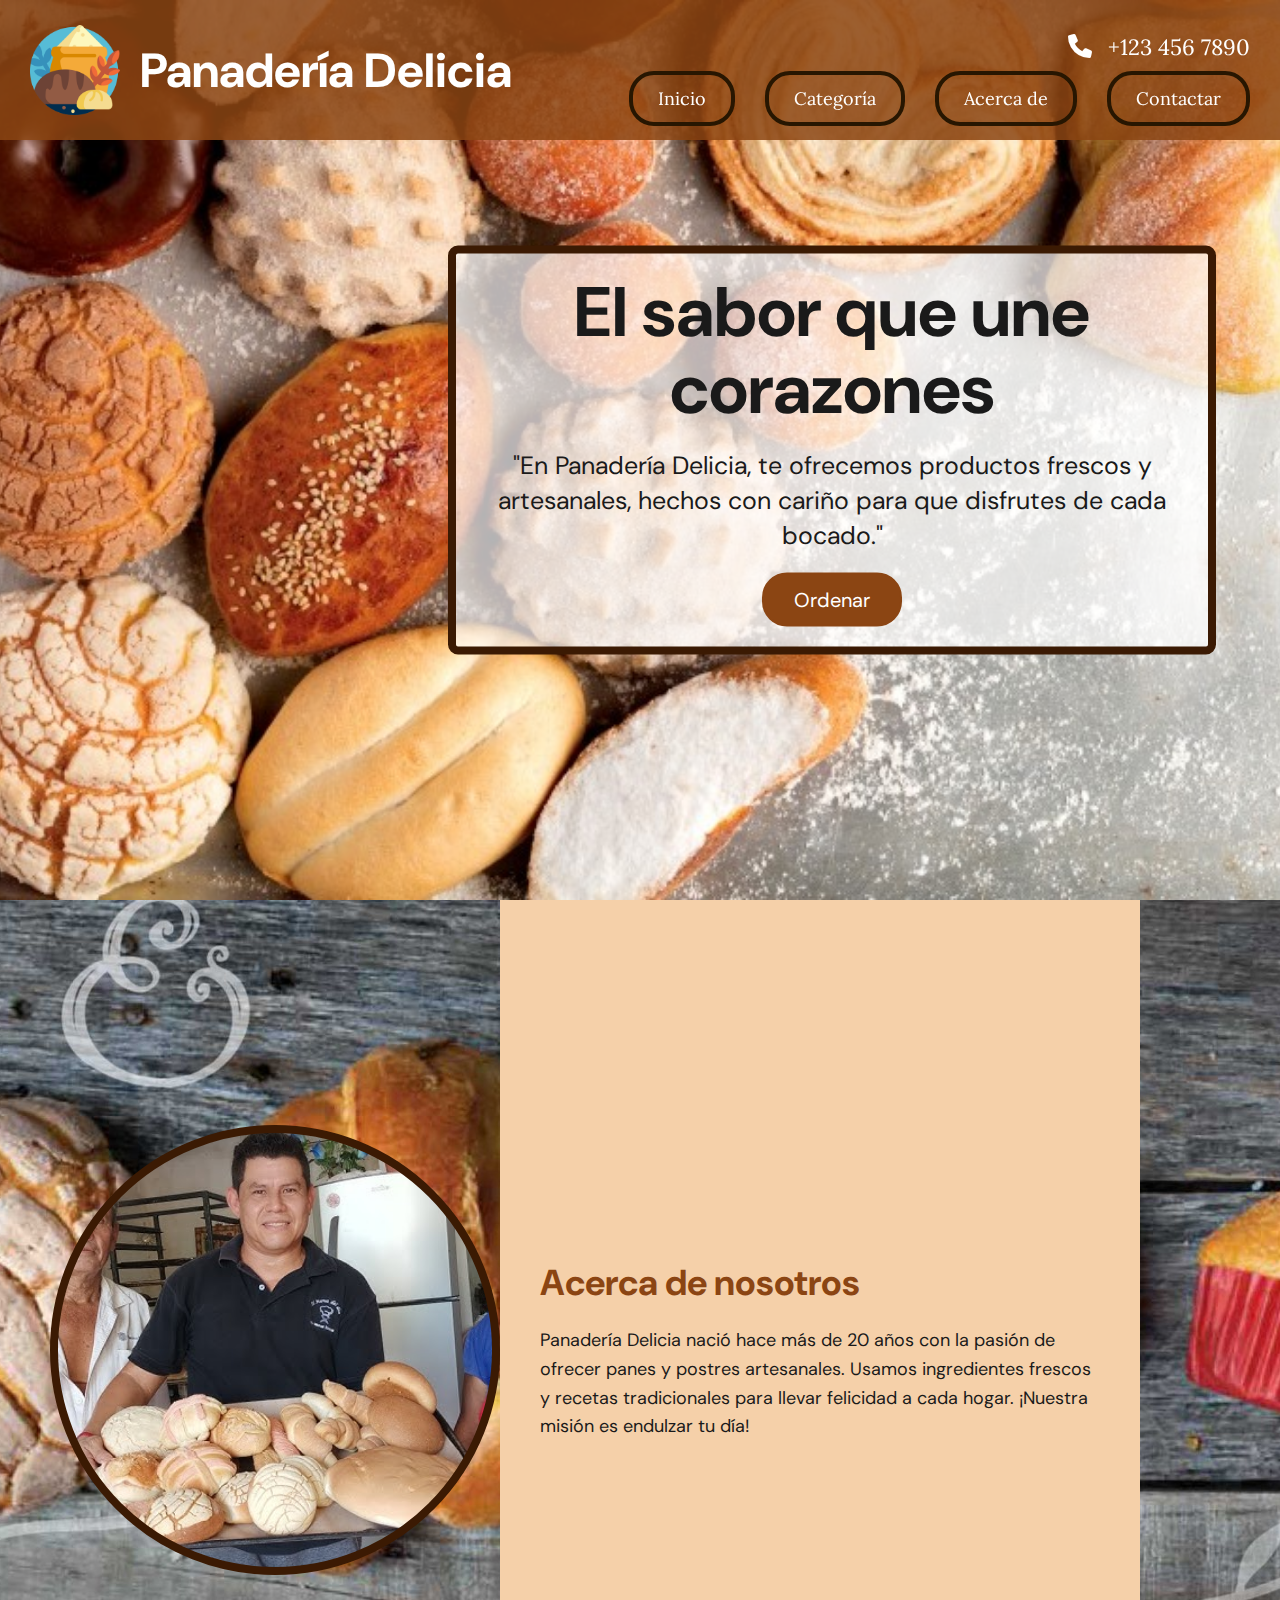
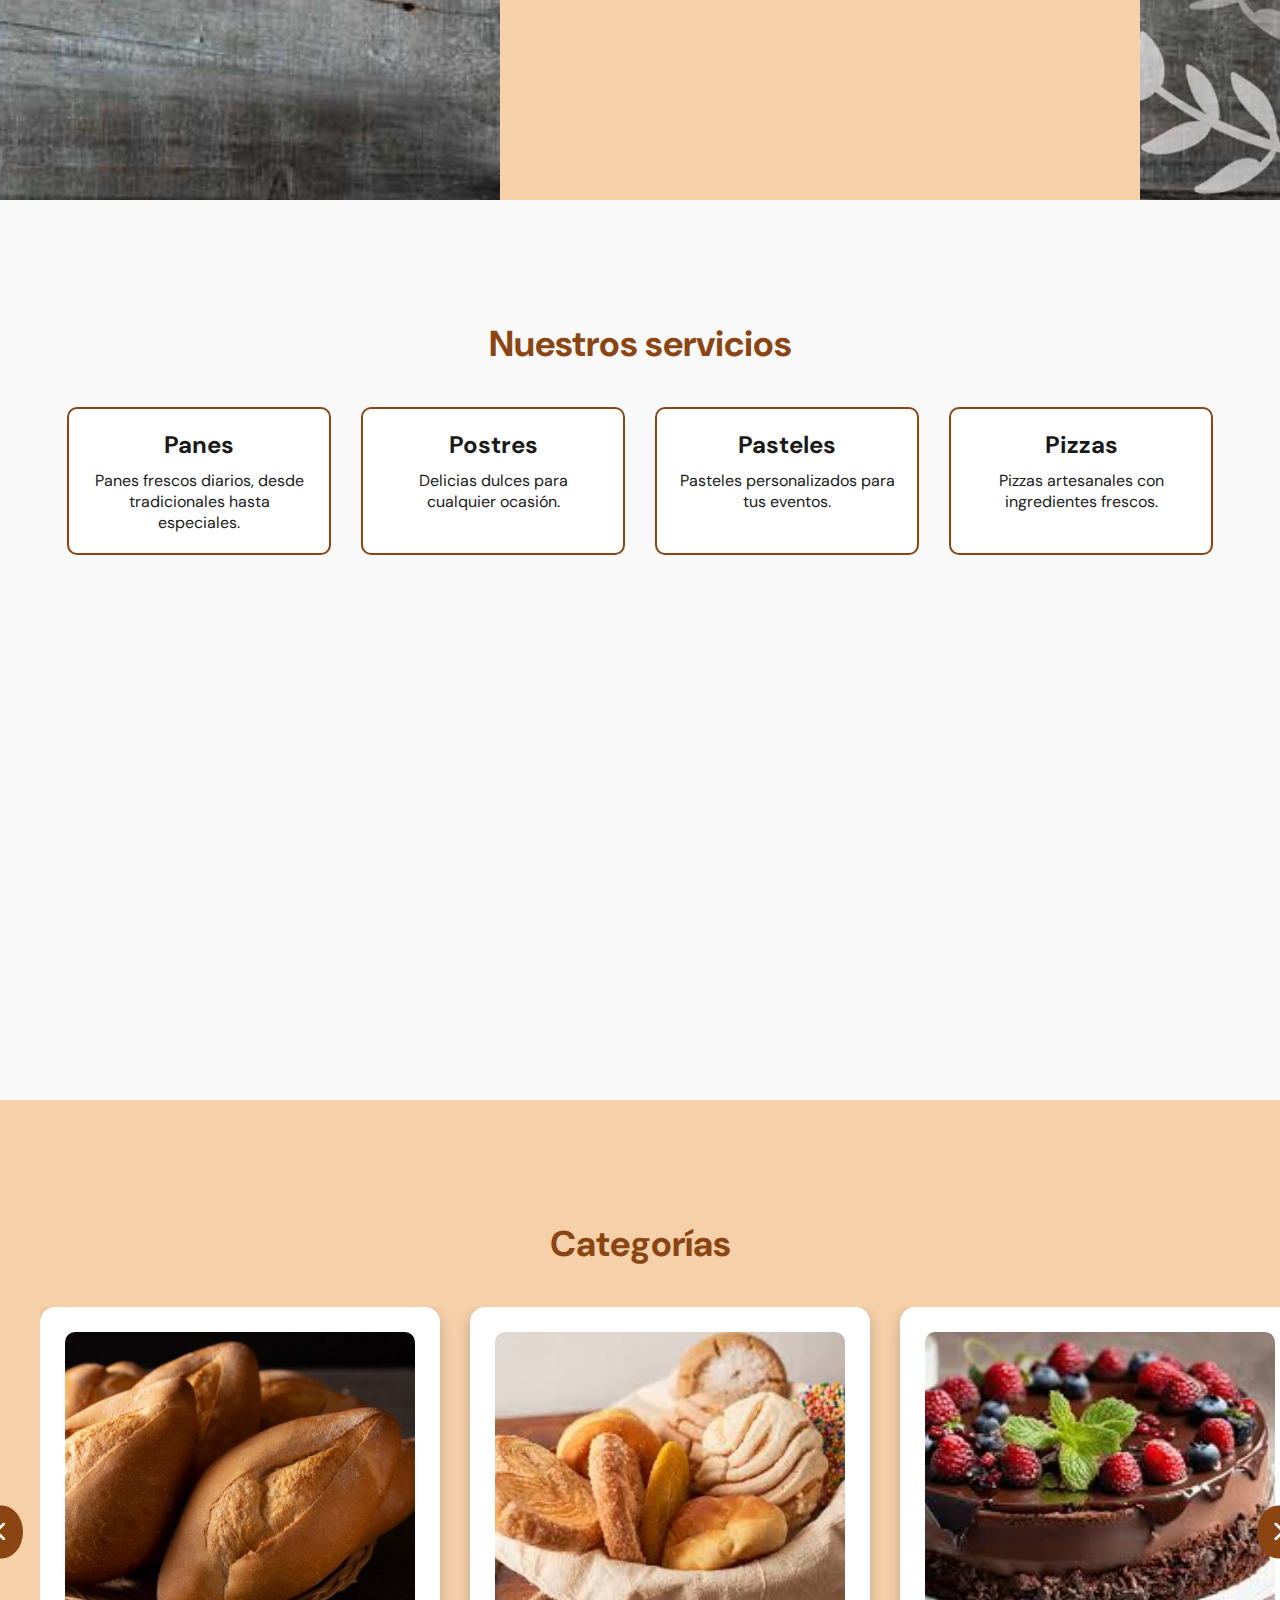
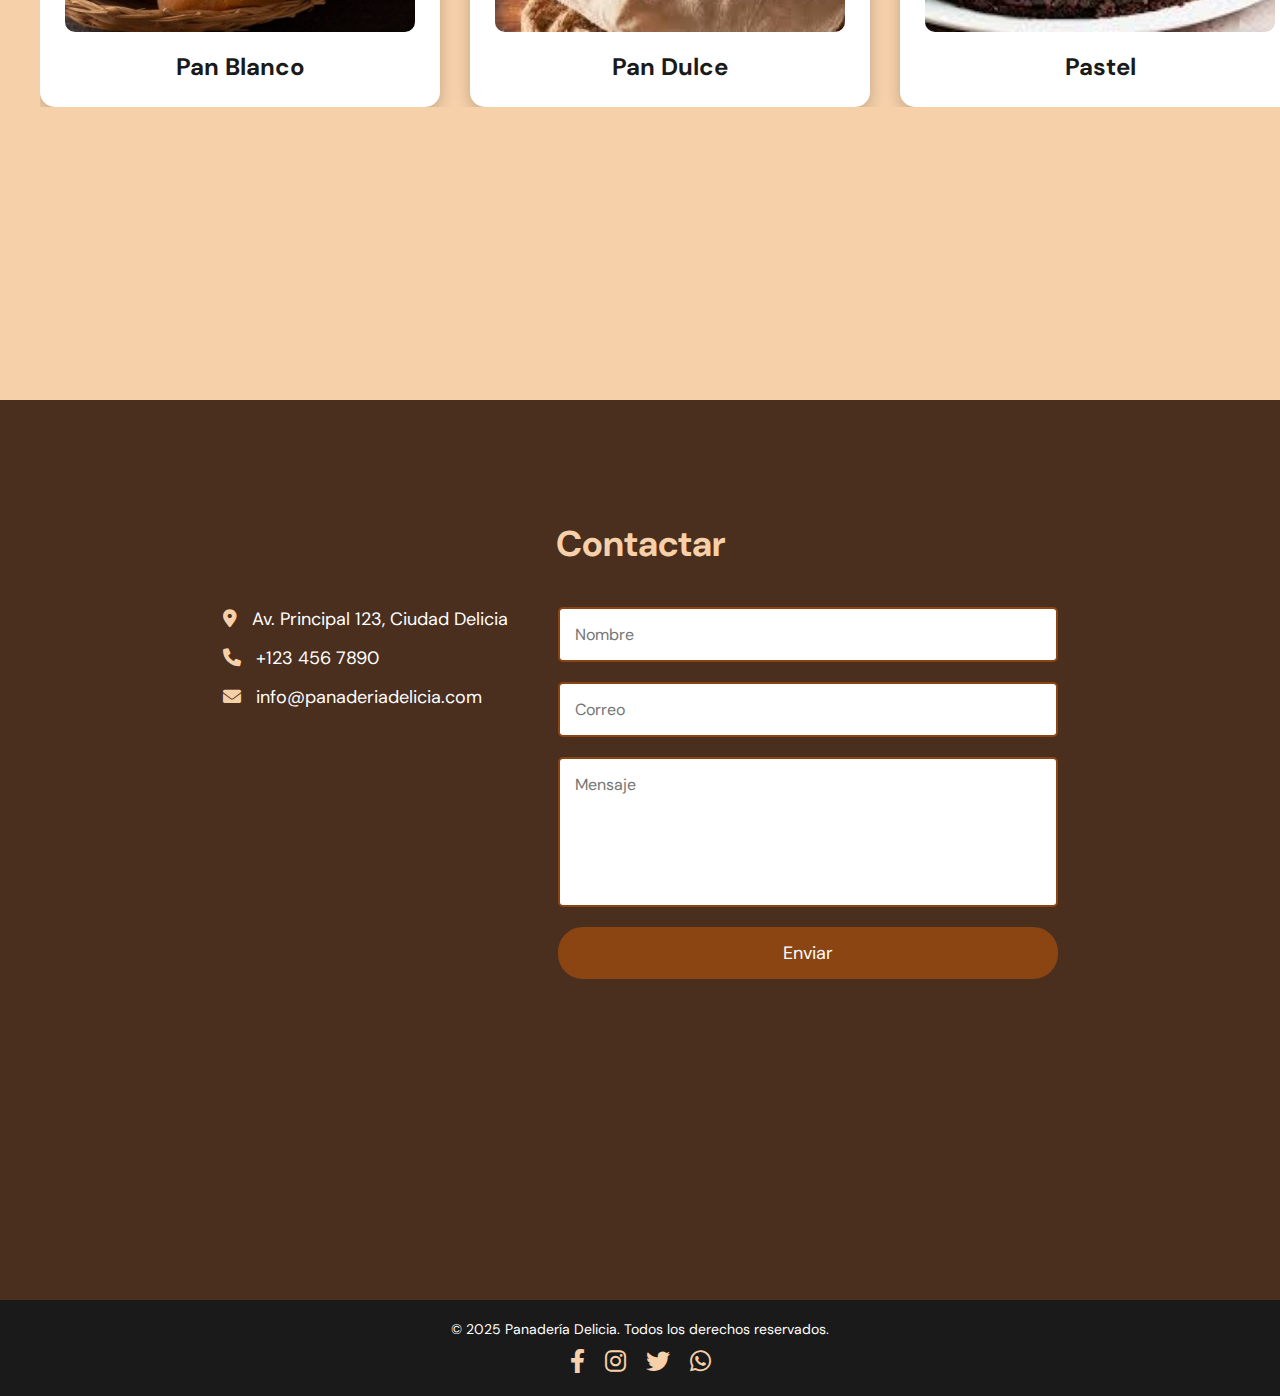
==== index.html @ 4b792340 "initial commit" ====
<!DOCTYPE html>
<html lang="en">
<head>
    <meta charset="UTF-8">
    <meta name="viewport" content="width=device-width, initial-scale=1.0">
    <link rel="stylesheet" href="css/styles.css">
    <link href="https://fonts.googleapis.com/css2?family=DM+Sans:wght@400;700&family=Lora&display=swap" rel="stylesheet">
    <link rel="stylesheet" href="https://cdnjs.cloudflare.com/ajax/libs/font-awesome/6.0.0/css/all.min.css">
    <title>Panadería Delicia</title>
</head>
<body>
    <header>
        <div class="header-container">
            <div class="logo-title">
                <img src="assets/icon_pan.png" alt="Logo Panadería Delicia" class="logo">
                <h1>Panadería Delicia</h1>
            </div>
            <div class="nav-contact">
                <div class="phone">
                    <span class="phone-icon"><i class="fas fa-phone"></i></span>
                    <span>+123 456 7890</span>
                </div>
                <nav>
                    <ul>
                        <li><a href="#inicio">Inicio</a></li>
                        <li><a href="#Categoria">Categoría</a></li>
                        <li><a href="#acerca">Acerca de</a></li>
                        <li><a href="#contactar">Contactar</a></li>
                    </ul>
                </nav>
            </div>
        </div>
    </header>

    <section id="inicio" class="hero-section">
        <div class="hero-content">
            <h2>El sabor que une corazones</h2>
            <h3>"En Panadería Delicia, 
                te ofrecemos productos frescos y artesanales, 
                hechos con cariño para que disfrutes de cada bocado."</h3>
            <a href="producs.html">
                <button class="order-btn">Ordenar</button>
            </a>
        </div>
    </section>

    <section id="acerca" class="about-section">
        <div class="about-image"></div>
        <div class="about-content">
            <h2>Acerca de nosotros</h2>
            <p>Panadería Delicia nació hace más de 20 años con la pasión de ofrecer panes y postres artesanales. Usamos ingredientes frescos y recetas tradicionales para llevar felicidad a cada hogar. ¡Nuestra misión es endulzar tu día!</p>
        </div>
    </section>

    <section id="servicios" class="services-section">
        <h2>Nuestros servicios</h2>
        <div class="services-container">
            <div class="service-box">
                <h3>Panes</h3>
                <p>Panes frescos diarios, desde tradicionales hasta especiales.</p>
            </div>
            <div class="service-box">
                <h3>Postres</h3>
                <p>Delicias dulces para cualquier ocasión.</p>
            </div>
            <div class="service-box">
                <h3>Pasteles</h3>
                <p>Pasteles personalizados para tus eventos.</p>
            </div>
            <div class="service-box">
                <h3>Pizzas</h3>
                <p>Pizzas artesanales con ingredientes frescos.</p>
            </div>
        </div>
    </section>

    <section id="Categoria" class="categories-section">
        <h2>Categorías</h2>
        <div class="carousel-container">
            <button class="carousel-prev"><i class="fas fa-chevron-left"></i></button>
            <div class="carousel">
                <div class="carousel-item">
                    <img src="assets/pan_blanco.jpg" alt="Pan Blanco">
                    <h3>Pan Blanco</h3>
                </div>
                <div class="carousel-item">
                    <img src="assets/pandulce.jpg" alt="Pan Dulce">
                    <h3>Pan Dulce</h3>
                </div>
                <div class="carousel-item">
                    <img src="assets/pastel.jpg" alt="Pastel">
                    <h3>Pastel</h3>
                </div>
                <div class="carousel-item">
                    <img src="assets/pizaa.jpg" alt="Pizzas">
                    <h3>Pizzas</h3>
                </div>
                <div class="carousel-item">
                    <img src="assets/panques.jpg" alt="Panqués">
                    <h3>Panqués</h3>
                </div>
            </div>
            <button class="carousel-next"><i class="fas fa-chevron-right"></i></button>
        </div>
    </section>

    <!-- Sección Contactar -->
    <section id="contactar" class="contact-section">
        <h2>Contactar</h2>
        <div class="contact-container">
            <div class="contact-info">
                <p><i class="fas fa-map-marker-alt"></i> Av. Principal 123, Ciudad Delicia</p>
                <p><i class="fas fa-phone"></i> +123 456 7890</p>
                <p><i class="fas fa-envelope"></i> info@panaderiadelicia.com</p>
            </div>
            <form class="contact-form">
                <input type="text" placeholder="Nombre" required>
                <input type="email" placeholder="Correo" required>
                <textarea placeholder="Mensaje" required></textarea>
                <button type="submit" class="submit-btn">Enviar</button>
            </form>
        </div>
    </section>

    <!-- Footer -->
    <footer class="footer">
        <p>&copy; 2025 Panadería Delicia. Todos los derechos reservados.</p>
        <div class="social-icons">
            <a href="#" target="_blank"><i class="fab fa-facebook-f"></i></a>
            <a href="#" target="_blank"><i class="fab fa-instagram"></i></a>
            <a href="#" target="_blank"><i class="fab fa-twitter"></i></a>
            <a href="#" target="_blank"><i class="fab fa-whatsapp"></i></a>
        </div>
    </footer>

    <script src="js/script.js"></script>
</body>
</html>
---- css/styles.css ----
/* Reset básico */
* {
    margin: 0;
    padding: 0;
    box-sizing: border-box;
}

/* Desplazamiento suave en toda la página */
html {
    scroll-behavior: smooth;
}

body {
    font-family: 'Arial', sans-serif;
}

/* Encabezado (sin cambios) */
header {
    position: fixed;
    top: 0;
    width: 100%;
    background-color: rgba(139, 69, 19, 0.85);
    z-index: 1000;
    padding: 70px 30px;
    height: 100px;
}

.header-container {
    display: flex;
    justify-content: space-between;
    align-items: center;
    max-width: 1300px;
    margin: 0 auto;
    height: 100%;
}

.logo-title {
    display: flex;
    align-items: center;
}

.logo {
    width: 90px;
    height: auto;
    margin-right: 20px;
}

h1 {
    font-family: 'DM Sans', sans-serif;
    font-weight: 700;
    font-size: 48px;
    color: #fff;
}

.nav-contact {
    text-align: right;
}

.phone {
    font-family: 'Lora', serif;
    font-size: 22px;
    color: #fff;
    margin-bottom: 25px;
}

.phone-icon {
    margin-right: 10px;
    font-size: 24px;
}

nav ul {
    list-style: none;
    display: flex;
    gap: 30px;
}

nav ul li a {
    font-family: 'Lora', serif;
    font-size: 18px;
    color: #fff;
    text-decoration: none;
    padding: 12px 25px;
    border: 4px solid #271601;
    border-radius: 25px;
    background-color: transparent;
    position: relative;
    transition: background-color 0.4s ease, color 0.4s ease;
}

nav ul li a:hover {
    background-color: #000000;
    color: #F5D0A9;
    animation: buttonPulse 1.2s ease infinite;
}

nav ul li a.active {
    background-color: #1A1A1A;
    border-color: #1A1A1A;
    color: #F5D0A9;
    position: relative;
}

nav ul li a.active::after {
    content: '';
    position: absolute;
    bottom: -6px;
    left: 50%;
    transform: translateX(-50%);
    width: 50%;
    height: 3px;
    background-color: #F5D0A9;
    border-radius: 2px;
}

@keyframes buttonPulse {
    0% {
        transform: translateY(0);
        box-shadow: 0 0 0 rgba(139, 69, 19, 0.5);
    }
    50% {
        transform: translateY(-3px);
        box-shadow: 0 8px 15px rgba(139, 69, 19, 0.8);
    }
    100% {
        transform: translateY(0);
        box-shadow: 0 0 0 rgba(139, 69, 19, 0.5);
    }
}


/* Sección Inicio */
.hero-section {
    height: 100vh;
    position: relative;
    overflow: hidden;
}

.hero-section::after {
    content: '';
    position: absolute;
    top: 0;
    left: 0;
    width: 100%;
    height: 100%;
    background-image: url('../assets/panes-mexicanos.jpg');
    background-size: cover;
    background-position: center;
    z-index: -1;
}

.hero-section::before {
    content: '';
    position: absolute;
    top: 0;
    right: -30%;
    width: 60%; /* Media área desde la derecha */
    height: 100%;
    background: linear-gradient(to bottom left, rgba(111, 110, 110, 0), transparent); /* Blanco desvanecido diagonal */
    transform: skewX(-30deg); /* Diagonal hacia la izquierda */
    transform-origin: top right;
    z-index: 0;
}


.hero-content {
    position: absolute;
    top: 50%;
    right: 5%;
    transform: translateY(-50%);
    text-align: center;
    z-index: 1;
    max-width: 60%;
    border: 8px solid #3b1a03; /* Borde café */
    padding: 20px; /* Espacio interno */
    background-color: rgba(255, 255, 255, 0.7); /* Fondo blanco semitransparente */
    border-radius: 10px; /* Bordes redondeados */
}

.hero-content h2 {
    font-family: 'DM Sans', sans-serif;
    font-weight: 700;
    font-size: 70px; /* Texto grande para el eslogan */
    color: #1A1A1A; /* Negro para contraste */
    margin-bottom: 20px;
    line-height: 1.1;
}

.hero-content h3 {
    font-family: 'DM Sans', sans-serif;
    font-weight: 400;
    font-size: 25px; /* Tamaño para el subtítulo */
    color: #1A1A1A;
    margin-bottom: 20px;
    line-height: 1.4;
}

.order-btn {
    font-family: 'DM Sans', sans-serif;
    font-size: 20px;
    color: #fff;
    background-color: #8B4513; /* Café */
    border: 2px solid #8B4513;
    padding: 12px 30px;
    border-radius: 25px;
    cursor: pointer;
    transition: all 0.4s ease;
    
}

.order-btn:hover {
    background-color: #1A1A1A; /* Negro al hover */
    border-color: #1A1A1A;
    transform: translateY(-3px);
    box-shadow: 0 8px 15px rgba(0, 0, 0, 0.3);
}

/* Estilos para otras secciones */
.section {
    height: 100vh;
    padding: 120px 20px;
    text-align: center;
    background-color: #f9f9f9;
}

.section h2 {
    font-family: 'DM Sans', sans-serif;
    font-weight: 700;
    font-size: 36px;
    color: #8B4513;
}

.section p {
    font-family: 'DM Sans', sans-serif;
    font-size: 18px;
    color: #1A1A1A;
}

/* Sección Acerca de */
.about-section {
    height: 100vh;
    display: flex;
    position: relative;
    overflow: hidden;
    background-image: url('../assets/pan-dulce-final.jpg'); /* Imagen de fondo */
    background-size: cover;
    background-position: center;
}

.about-image {
    width: 50%;
    background-image: url('../assets/hq720.jpg'); /* Imagen de ejemplo */
    background-size: cover;
    background-position: center;
    border-radius: 50%; /* Imagen circular */
    max-width: 450px; /* Tamaño máximo del círculo */
    height: 450px; /* Altura fija para el círculo */
    border: 8px solid #3b1a03; /* Borde café */
    margin: auto 0 auto 50px; /* Centrado vertical y margen izquierdo */
}

.about-content {
    width: 50%;
    background-color: #F5D0A9; /* Color sólido crema */
    display: flex;
    flex-direction: column;
    justify-content: center;
    padding: 40px;
}

.about-content h2 {
    font-family: 'DM Sans', sans-serif;
    font-weight: 700;
    font-size: 36px;
    color: #8B4513;
    margin-bottom: 20px;
}

.about-content p {
    font-family: 'DM Sans', sans-serif;
    font-size: 18px;
    color: #1A1A1A;
    line-height: 1.6;
}

/* Sección Servicios */
.services-section {
    height: 100vh;
    background-color: #f9f9f9; /* Fondo sólido claro */
    padding: 120px 20px; /* Espacio para no chocar con el header */
    text-align: center;
}

.services-section h2 {
    font-family: 'DM Sans', sans-serif;
    font-weight: 700;
    font-size: 36px;
    color: #8B4513;
    margin-bottom: 40px;
}

.services-container {
    display: flex;
    justify-content: center;
    gap: 30px;
    max-width: 1200px;
    margin: 0 auto;
}

.service-box {
    background-color: #fff;
    border: 2px solid #8B4513;
    border-radius: 10px;
    padding: 20px;
    width: 22%; /* 4 recuadros en una fila */
    text-align: center;
    transition: transform 0.3s ease;
}

.service-box:hover {
    transform: translateY(-5px);
    box-shadow: 0 8px 15px rgba(0, 0, 0, 0.2);
}

.service-box h3 {
    font-family: 'DM Sans', sans-serif;
    font-weight: 700;
    font-size: 24px;
    color: #1A1A1A;
    margin-bottom: 10px;
}

.service-box p {
    font-family: 'DM Sans', sans-serif;
    font-size: 16px;
    color: #1A1A1A;
}

/* Sección Categorías */
.categories-section {
    height: 100vh;
    background-color: #F5D0A9; /* Fondo sólido crema */
    padding: 120px 20px;
    text-align: center;
    overflow: hidden; /* Evita desbordamiento */
}

.categories-section h2 {
    font-family: 'DM Sans', sans-serif;
    font-weight: 700;
    font-size: 36px;
    color: #8B4513;
    margin-bottom: 40px;
}

.carousel-container {
    position: relative;
    max-width: 1200px;
    margin: 0 auto;
    height: 450px; /* Altura fija para contener imágenes más grandes */
}

.carousel {
    display: flex;
    overflow: hidden;
    gap: 30px;
    transition: transform 0.5s ease;
    width: max-content; /* Permite que el carrusel sea tan ancho como sus ítems */
}

.carousel-item {
    flex: 0 0 400px; /* Ancho fijo */
    text-align: center;
    background-color: #fff;
    border-radius: 15px;
    padding: 25px;
    box-shadow: 0 5px 15px rgba(0, 0, 0, 0.2);
    transition: transform 0.3s ease, box-shadow 0.3s ease;
}

.carousel-item:hover {
    transform: scale(1.05); /* Aumenta ligeramente al pasar el cursor */
    box-shadow: 0 10px 25px rgba(0, 0, 0, 0.3); /* Sombra más intensa */
}

.carousel-item img {
    width: 100%;
    height: 300px;
    object-fit: cover;
    border-radius: 10px;
    margin-bottom: 15px;
}

.carousel-item h3 {
    font-family: 'DM Sans', sans-serif;
    font-weight: 700;
    font-size: 24px; /* Título más grande */
    color: #1A1A1A;
}


.carousel-prev, .carousel-next {
    position: absolute;
    top: 50%;
    transform: translateY(-50%);
    background-color: #8B4513;
    color: #fff;
    border: none;
    padding: 15px;
    border-radius: 50%;
    cursor: pointer;
    font-size: 20px;
    transition: background-color 0.3s ease;
    z-index: 2;
}

.carousel-prev {
    left: -60px; /* Fuera del carrusel a la izquierda */
}

.carousel-next {
    right: -60px; /* Fuera del carrusel a la derecha */
}

.carousel-prev:hover, .carousel-next:hover {
    background-color: #1A1A1A;
}

/* Sección Contactar */
.contact-section {
    height: 100vh;
    background-color: #4A2F1F; /* Fondo ligeramente oscuro (marrón oscuro) */
    padding: 120px 20px;
    text-align: center;
    color: #fff;
}

.contact-section h2 {
    font-family: 'DM Sans', sans-serif;
    font-weight: 700;
    font-size: 36px;
    color: #F5D0A9; /* Crema para contraste */
    margin-bottom: 40px;
}

.contact-container {
    display: flex;
    justify-content: center;
    gap: 50px;
    max-width: 1200px;
    margin: 0 auto;
}

.contact-info {
    text-align: left;
}

.contact-info p {
    font-family: 'DM Sans', sans-serif;
    font-size: 18px;
    margin-bottom: 15px;
}

.contact-info i {
    margin-right: 10px;
    color: #F5D0A9;
}

.contact-form {
    display: flex;
    flex-direction: column;
    gap: 20px;
    width: 100%;
    max-width: 500px;
}

.contact-form input,
.contact-form textarea {
    padding: 15px;
    font-family: 'DM Sans', sans-serif;
    font-size: 16px;
    border: 2px solid #8B4513;
    border-radius: 5px;
    background-color: #fff;
    color: #1A1A1A;
}

.contact-form textarea {
    height: 150px;
    resize: none;
}

.submit-btn {
    font-family: 'DM Sans', sans-serif;
    font-size: 18px;
    color: #fff;
    background-color: #8B4513;
    border: 2px solid #8B4513;
    padding: 12px 30px;
    border-radius: 25px;
    cursor: pointer;
    transition: all 0.3s ease;
}

.submit-btn:hover {
    background-color: #1A1A1A;
    border-color: #1A1A1A;
    transform: translateY(-3px);
}

/* Footer */
.footer {
    background-color: #1A1A1A; /* Negro completo */
    padding: 20px;
    text-align: center;
    color: #fff;
}

.footer p {
    font-family: 'DM Sans', sans-serif;
    font-size: 14px;
    margin-bottom: 10px;
}

.social-icons {
    display: flex;
    justify-content: center;
    gap: 20px;
}

.social-icons a {
    color: #F5D0A9; /* Crema para los íconos */
    font-size: 24px;
    transition: color 0.3s ease;
}

.social-icons a:hover {
    color: #8B4513; /* Café al pasar el cursor */
}
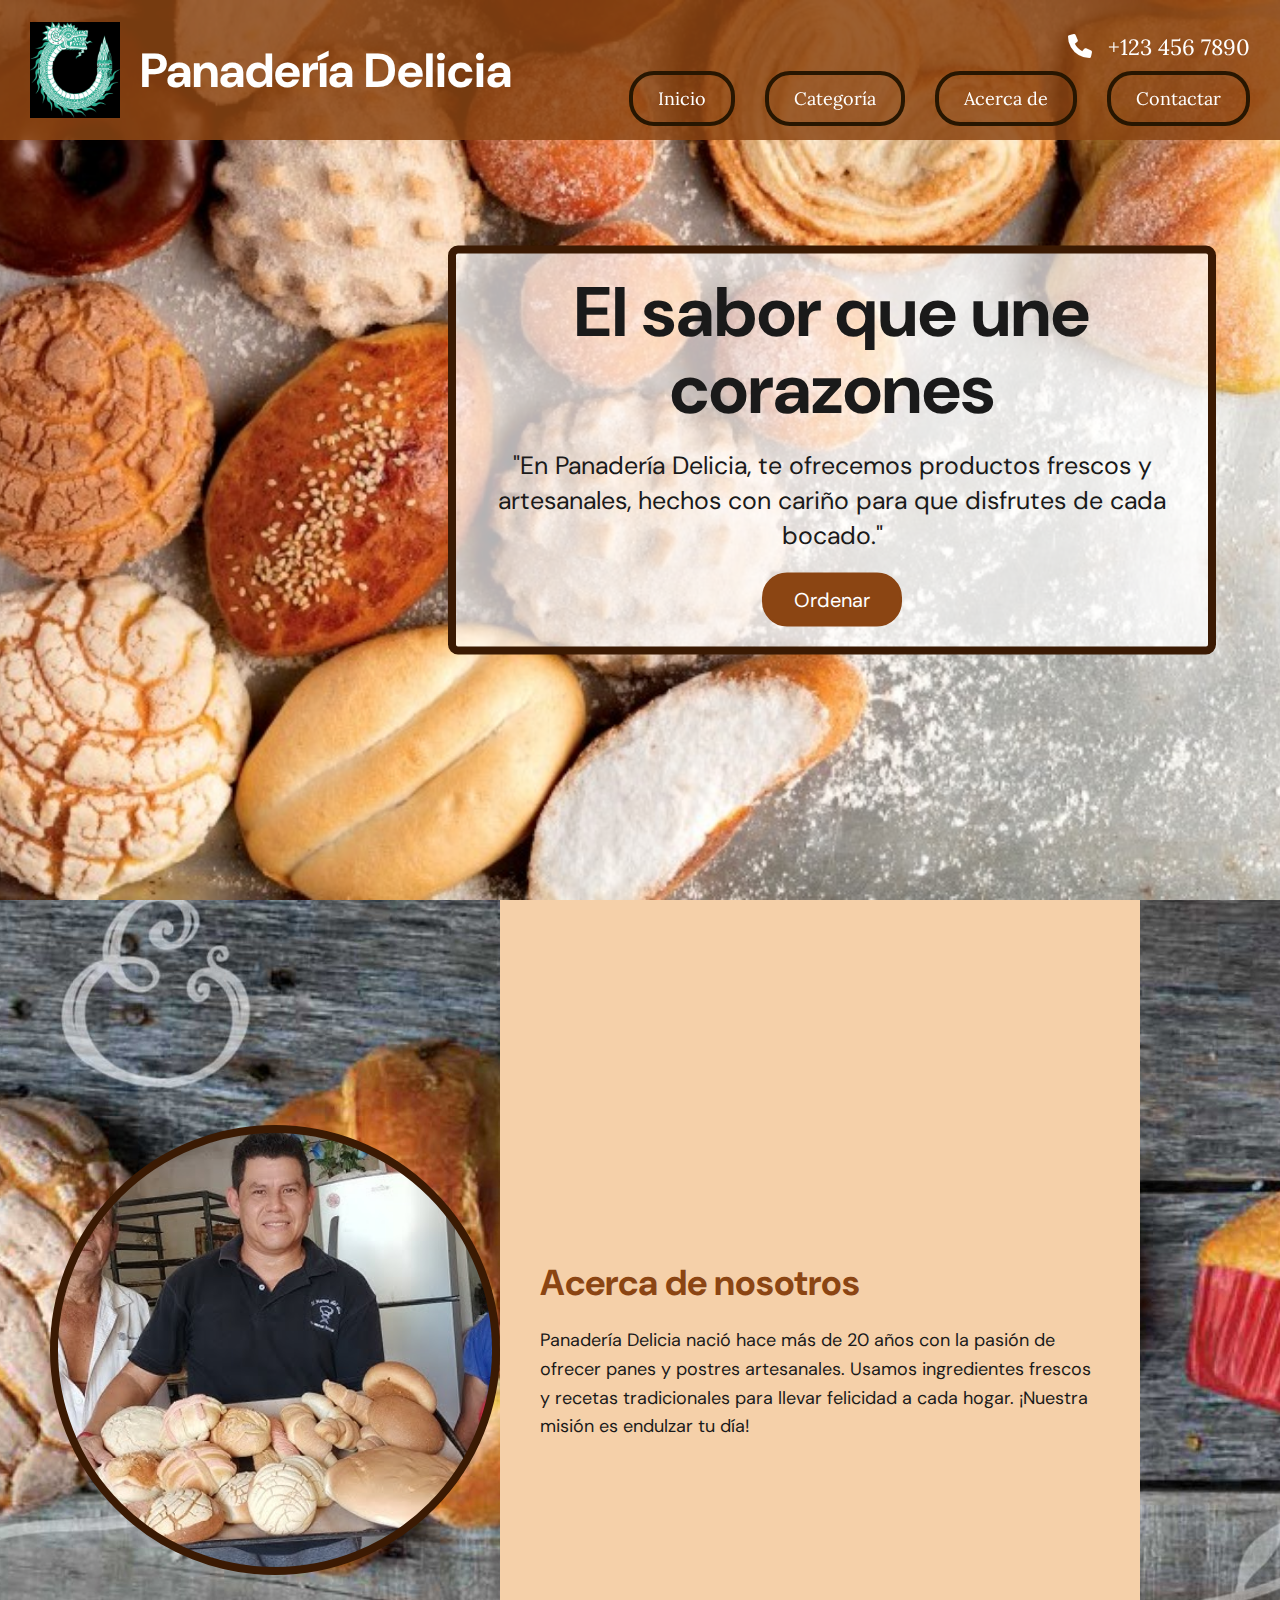
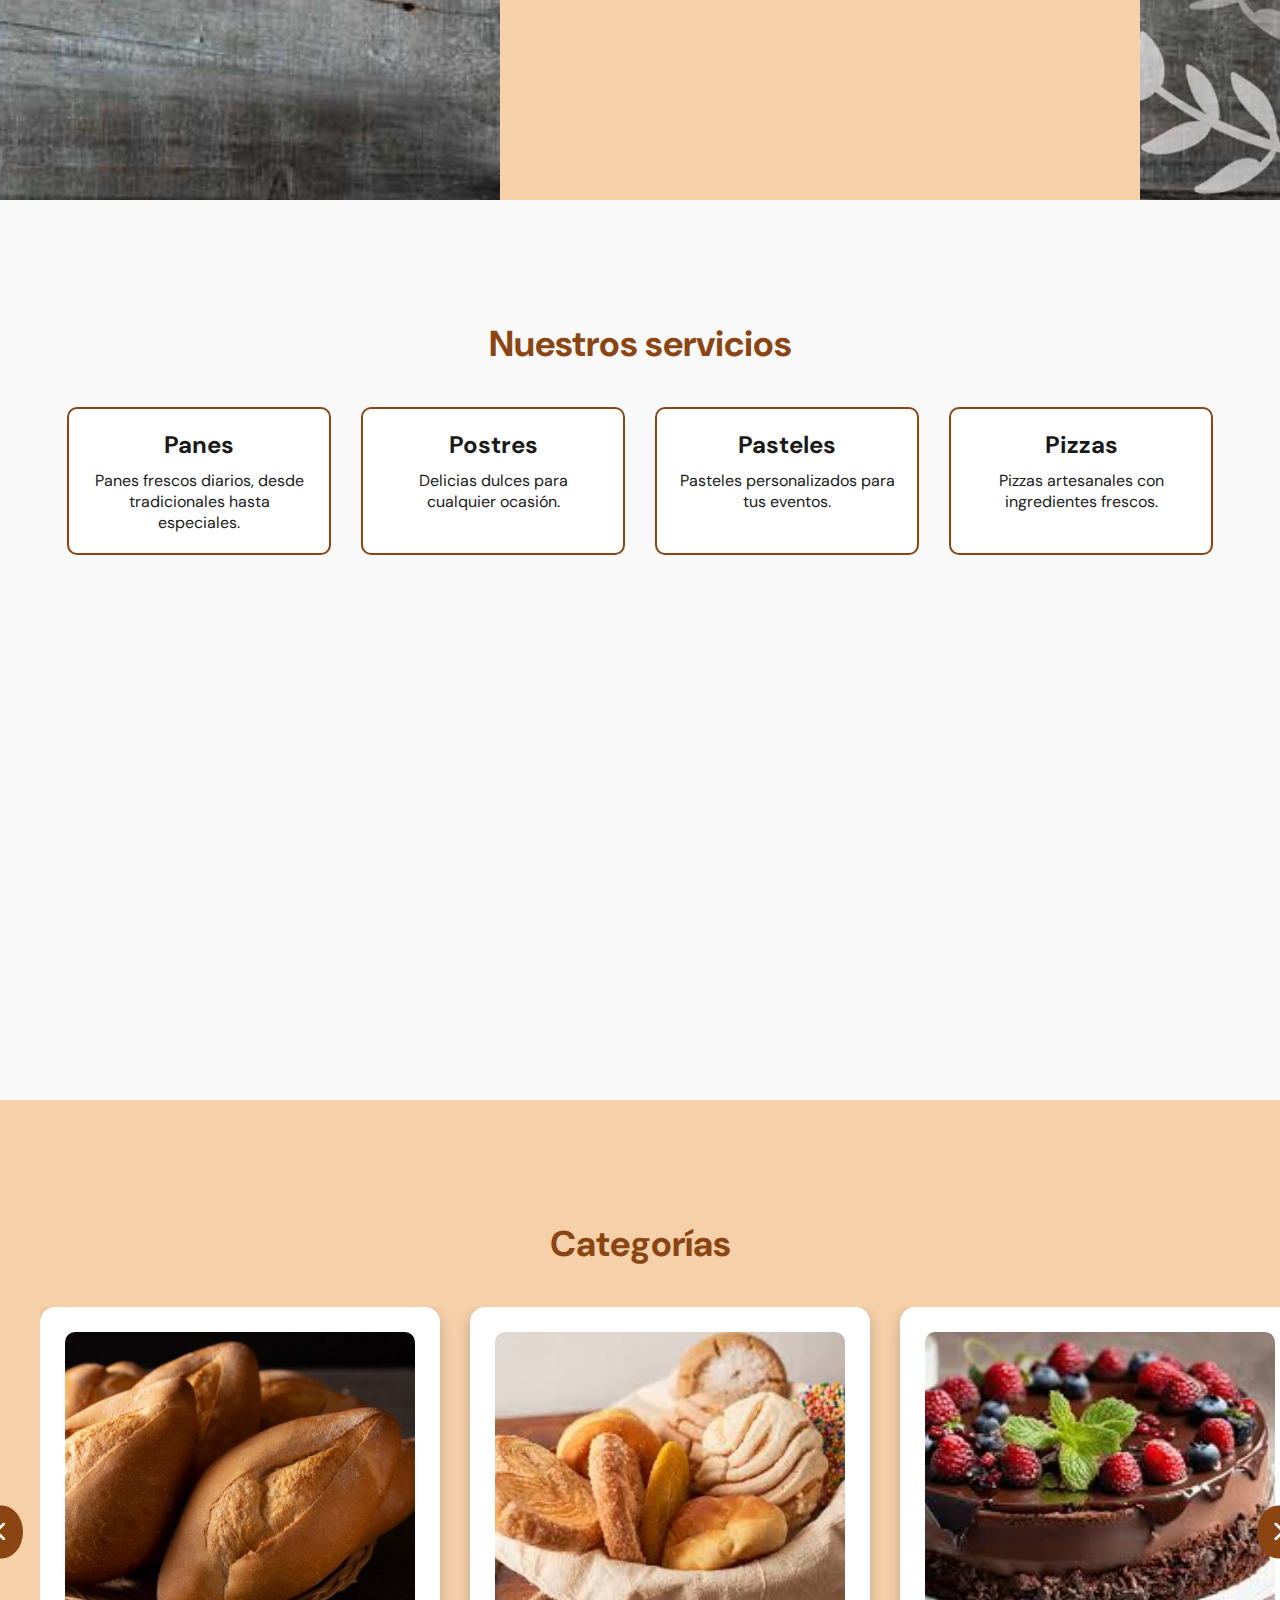
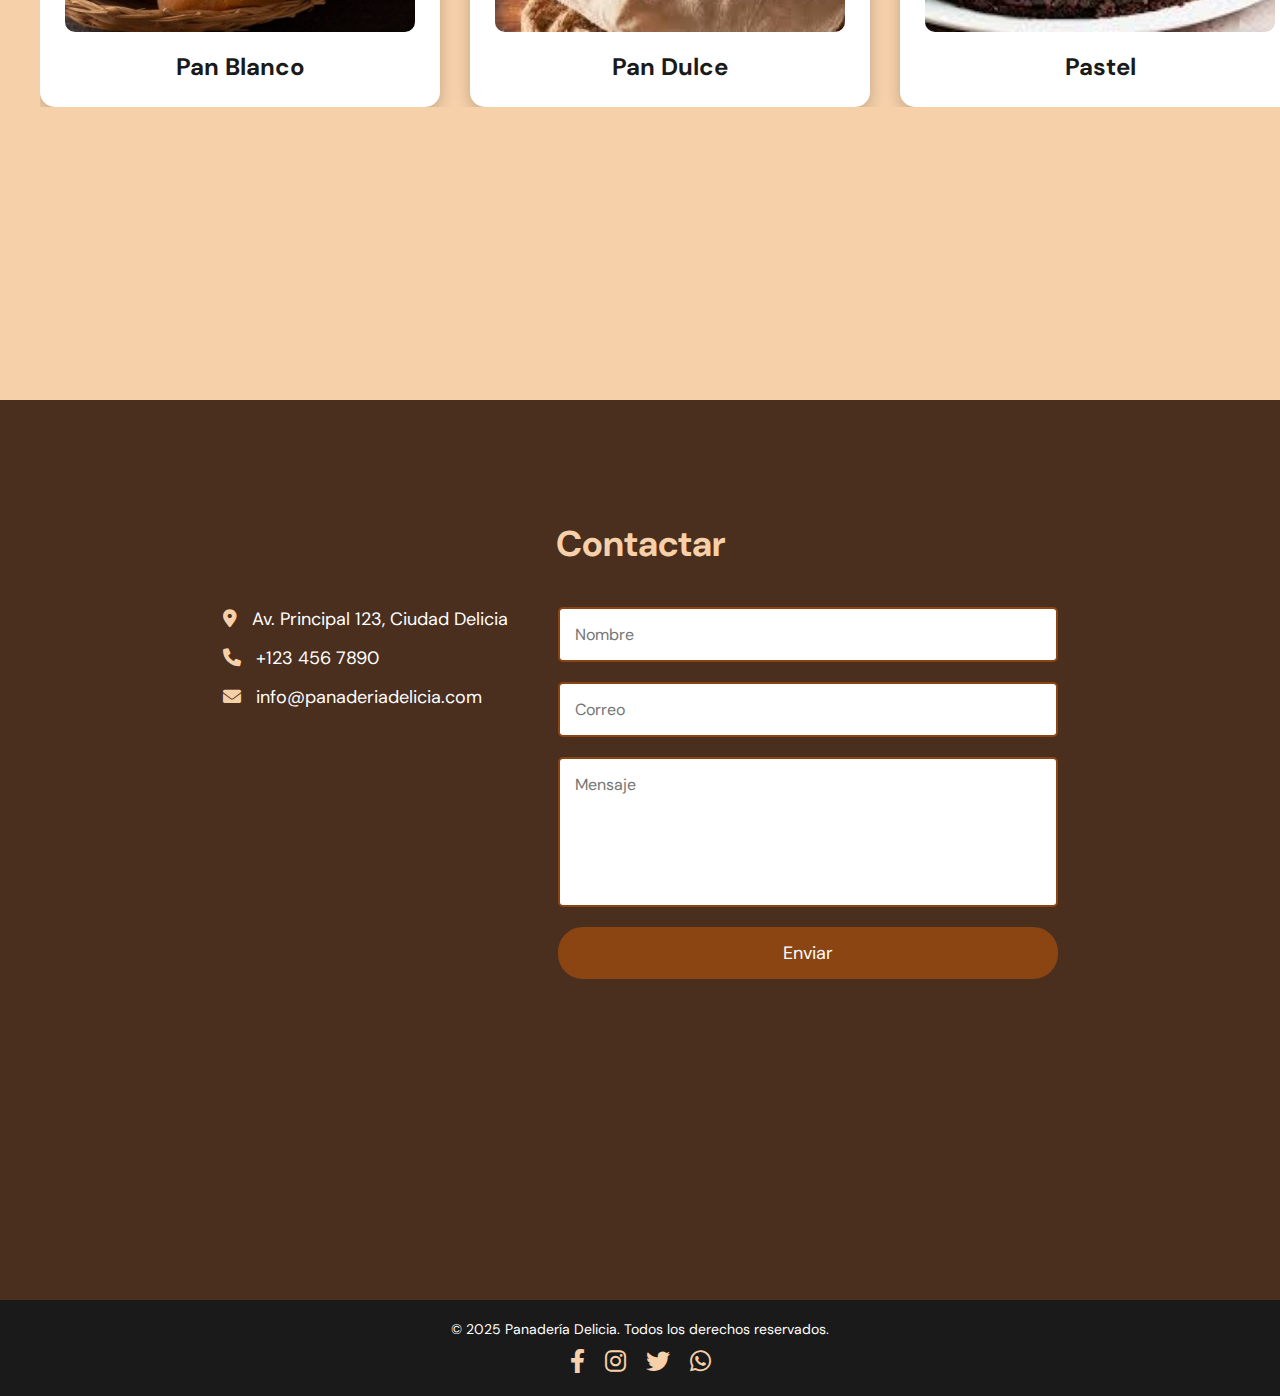
==== commit 602c0027: "Update index.html" ====
--- a/index.html
+++ b/index.html
@@ -12,7 +12,7 @@
     <header>
         <div class="header-container">
             <div class="logo-title">
-                <img src="assets/icon_pan.png" alt="Logo Panadería Delicia" class="logo">
+                <img src="assets/icono.jpeg" alt="Logo Panadería Delicia" class="logo">
                 <h1>Panadería Delicia</h1>
             </div>
             <div class="nav-contact">
@@ -135,4 +135,4 @@
 
     <script src="js/script.js"></script>
 </body>
-</html>+</html>
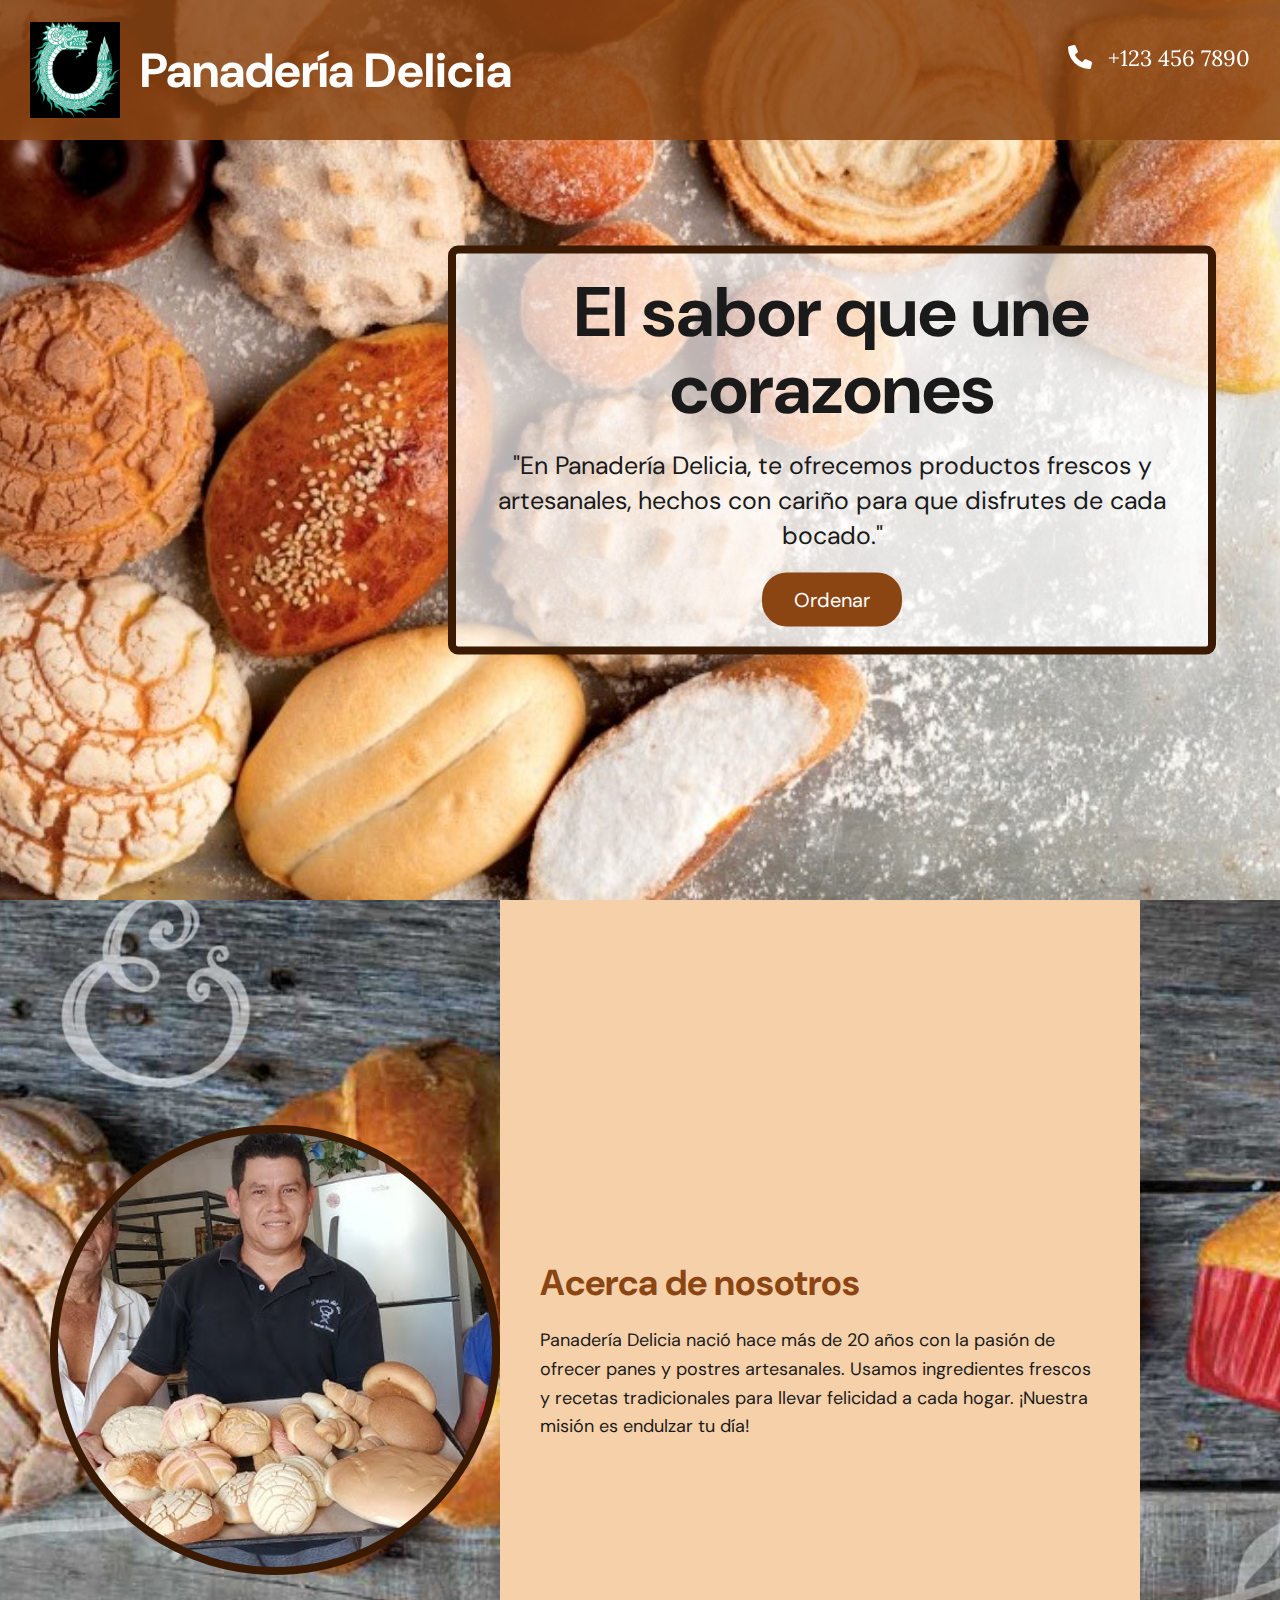
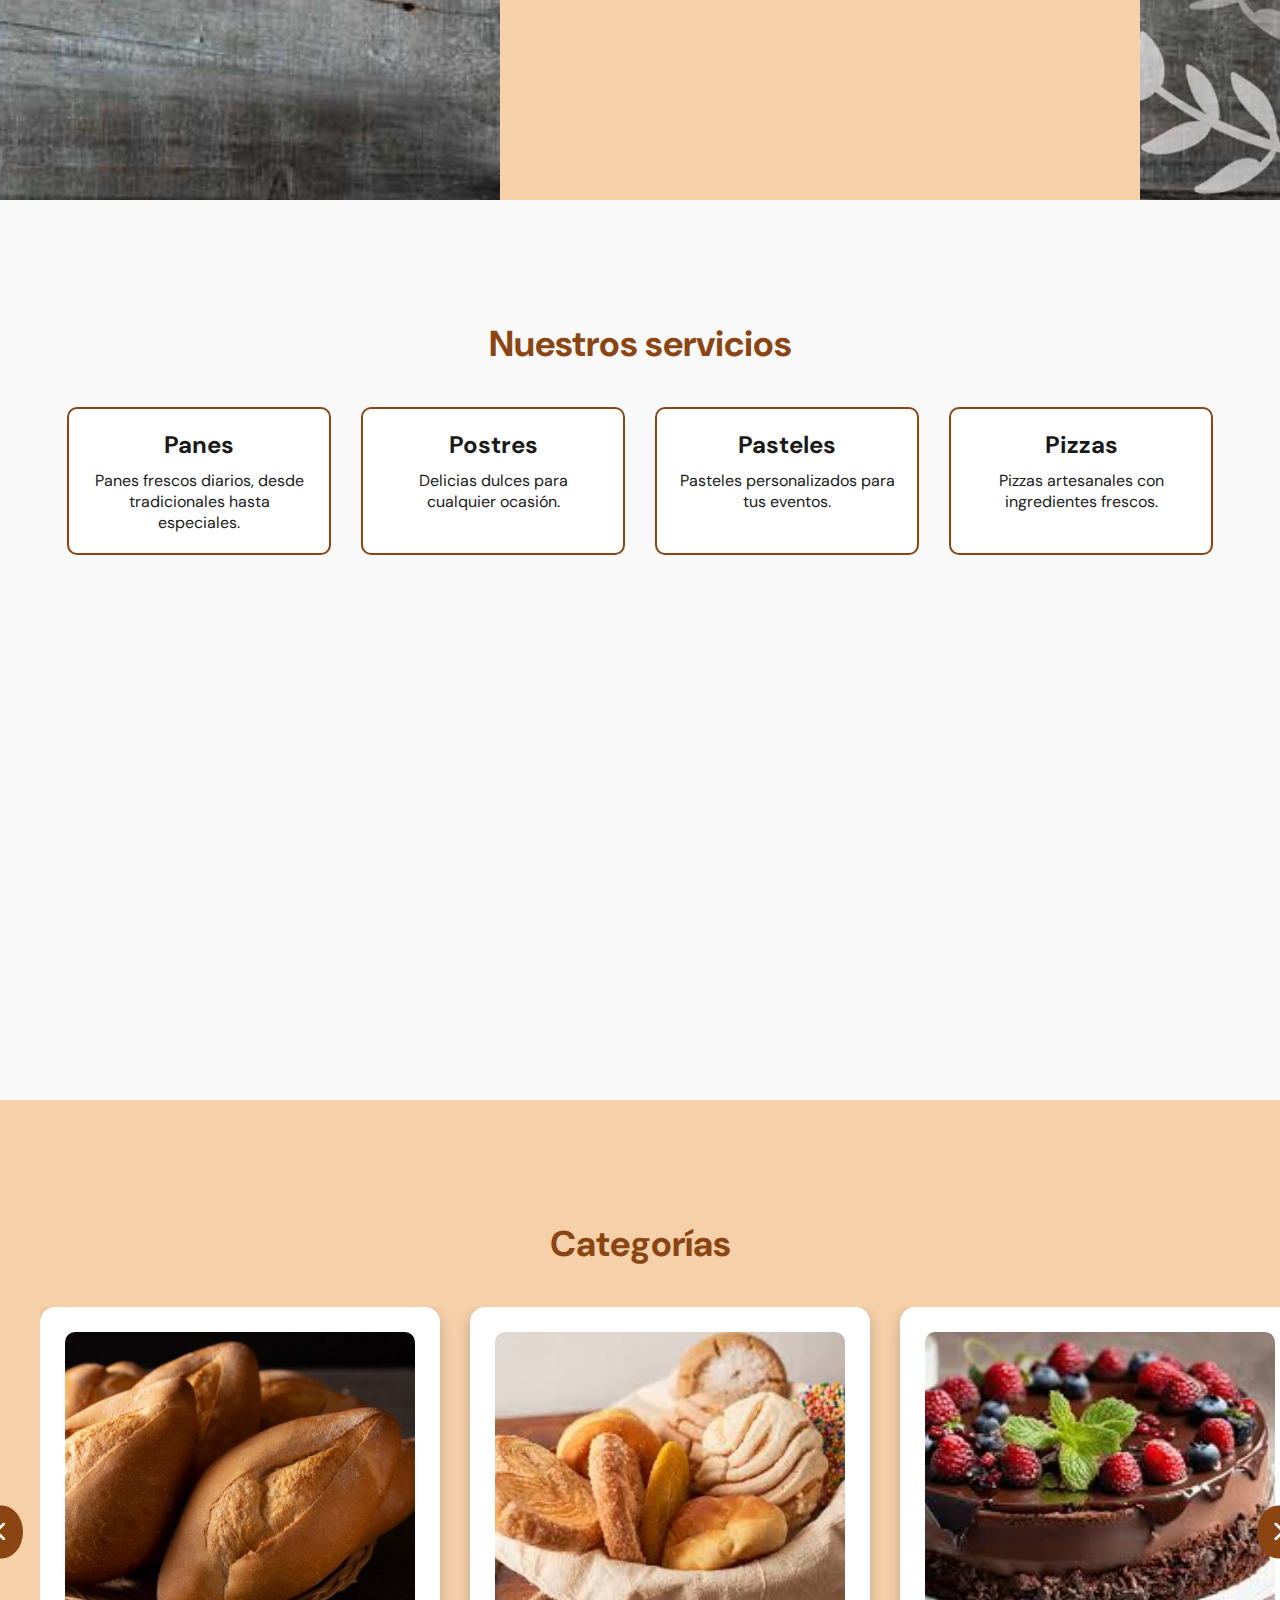
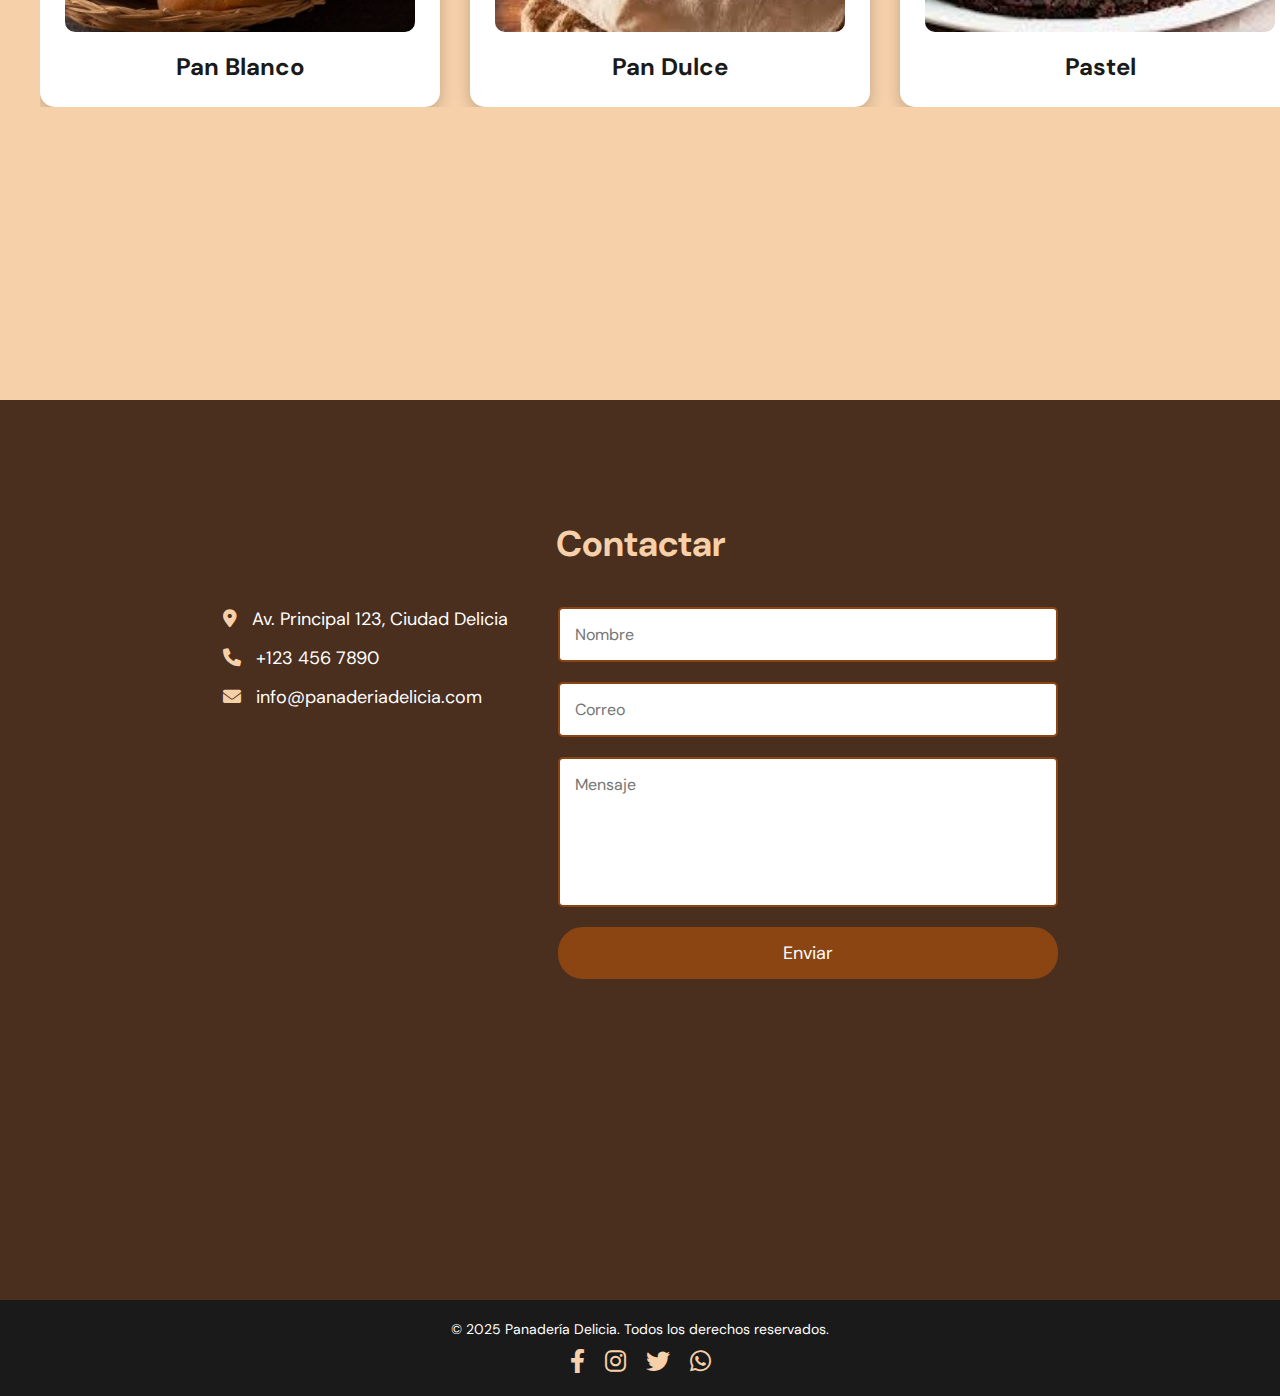
==== commit 01577e4e: "Update index.html" ====
--- a/index.html
+++ b/index.html
@@ -22,10 +22,7 @@
                 </div>
                 <nav>
                     <ul>
-                        <li><a href="#inicio">Inicio</a></li>
-                        <li><a href="#Categoria">Categoría</a></li>
-                        <li><a href="#acerca">Acerca de</a></li>
-                        <li><a href="#contactar">Contactar</a></li>
+
                     </ul>
                 </nav>
             </div>
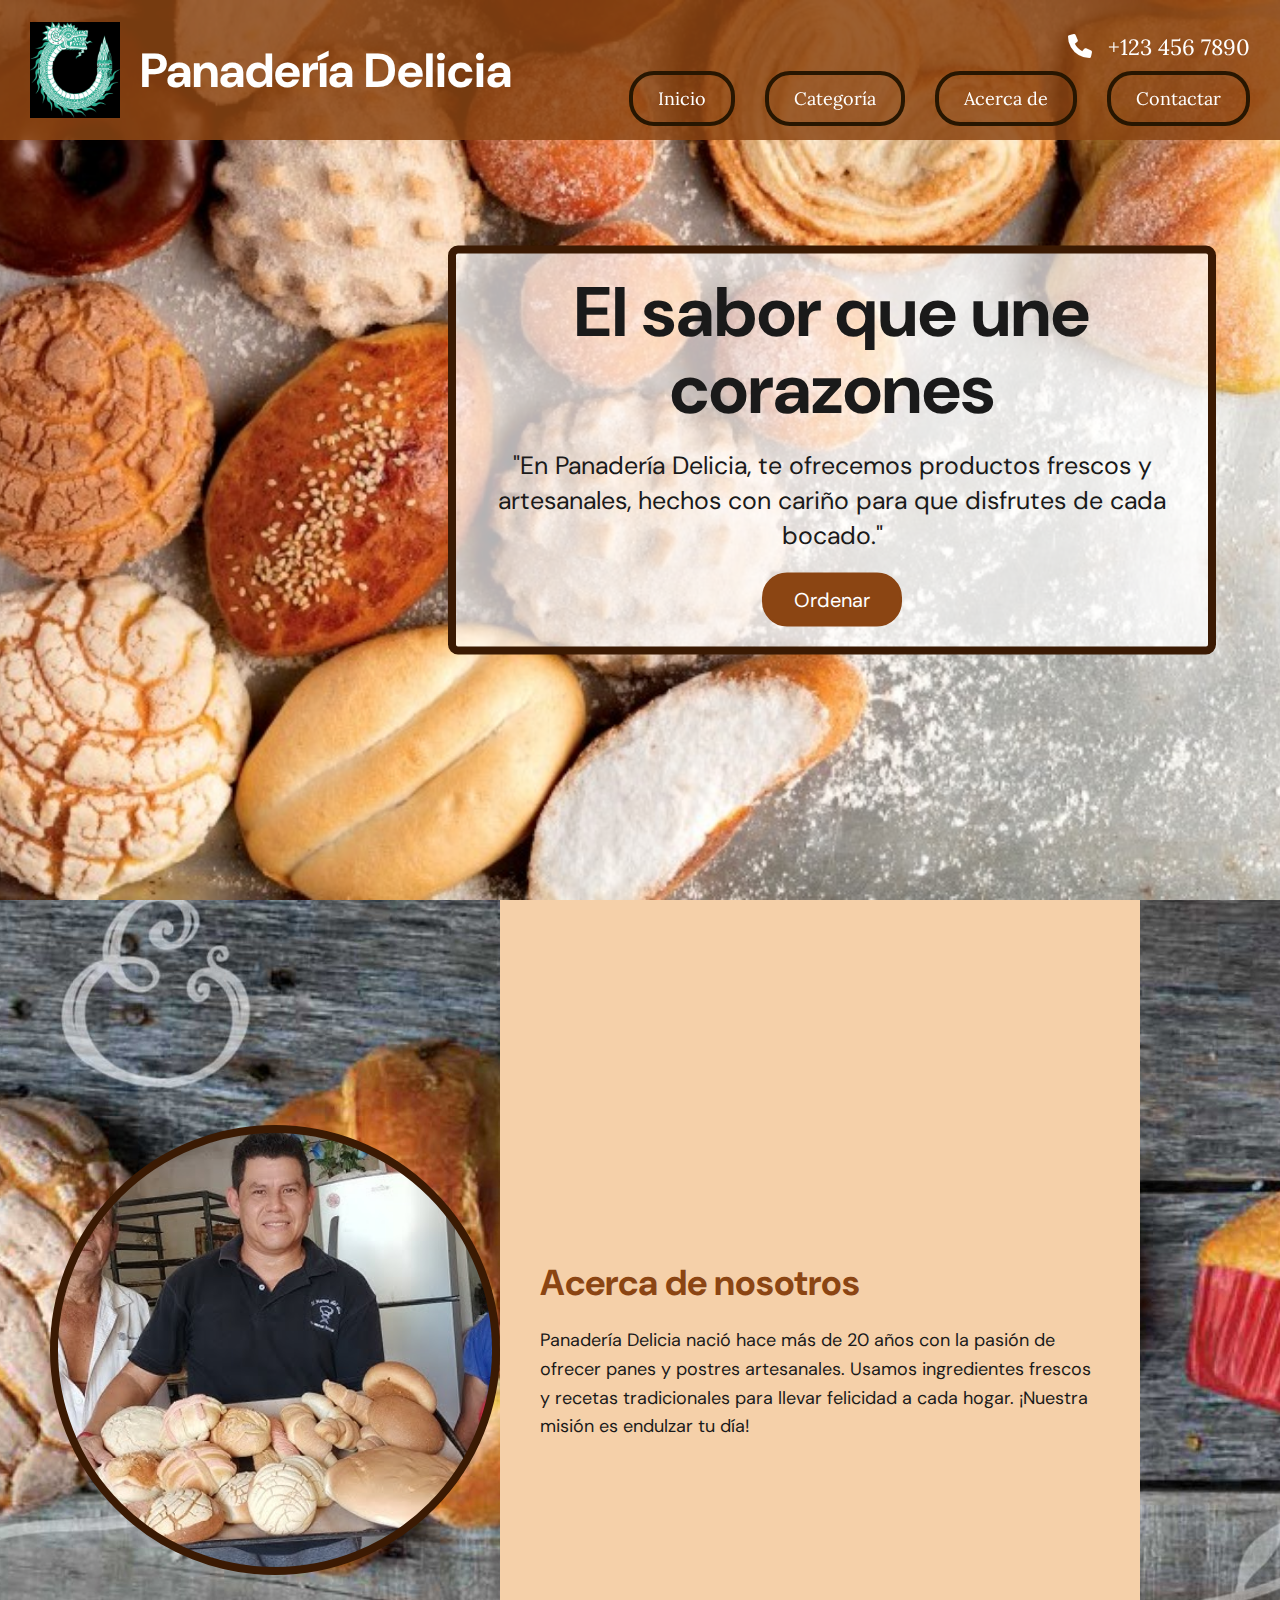
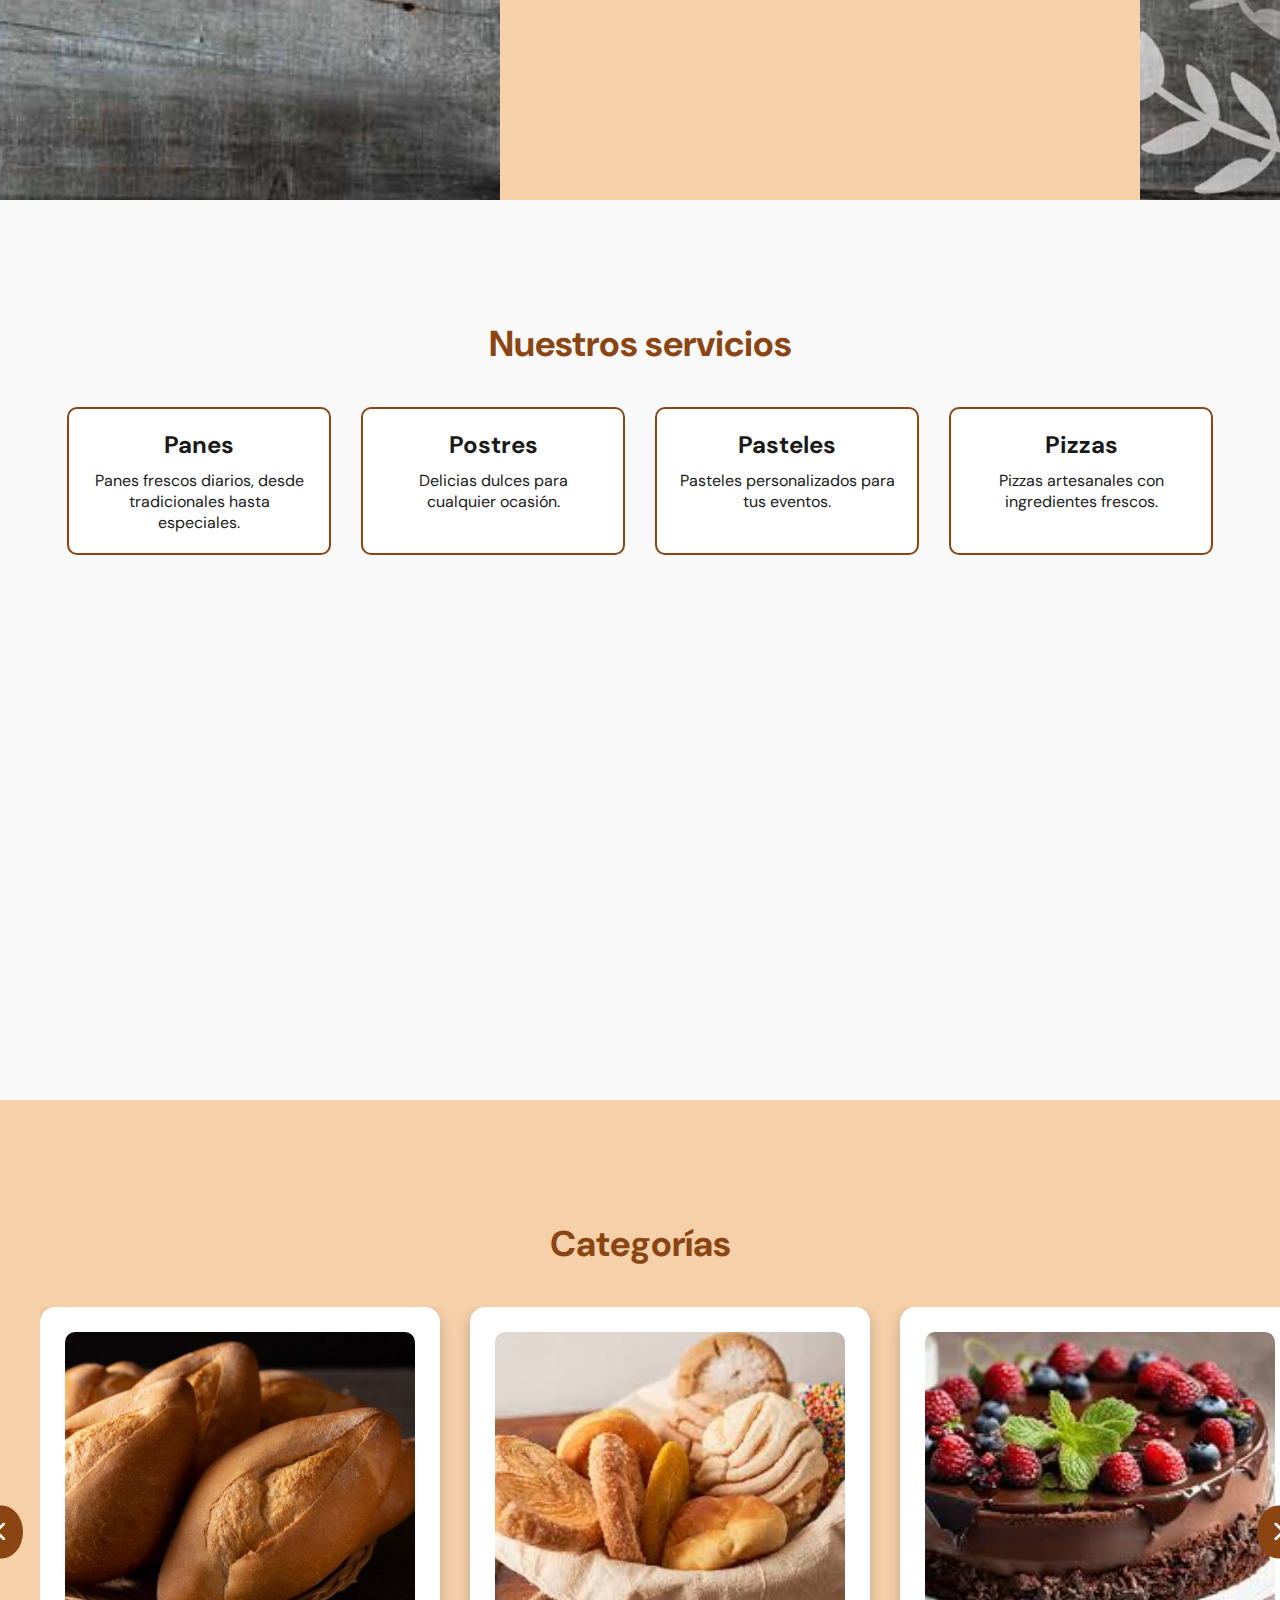
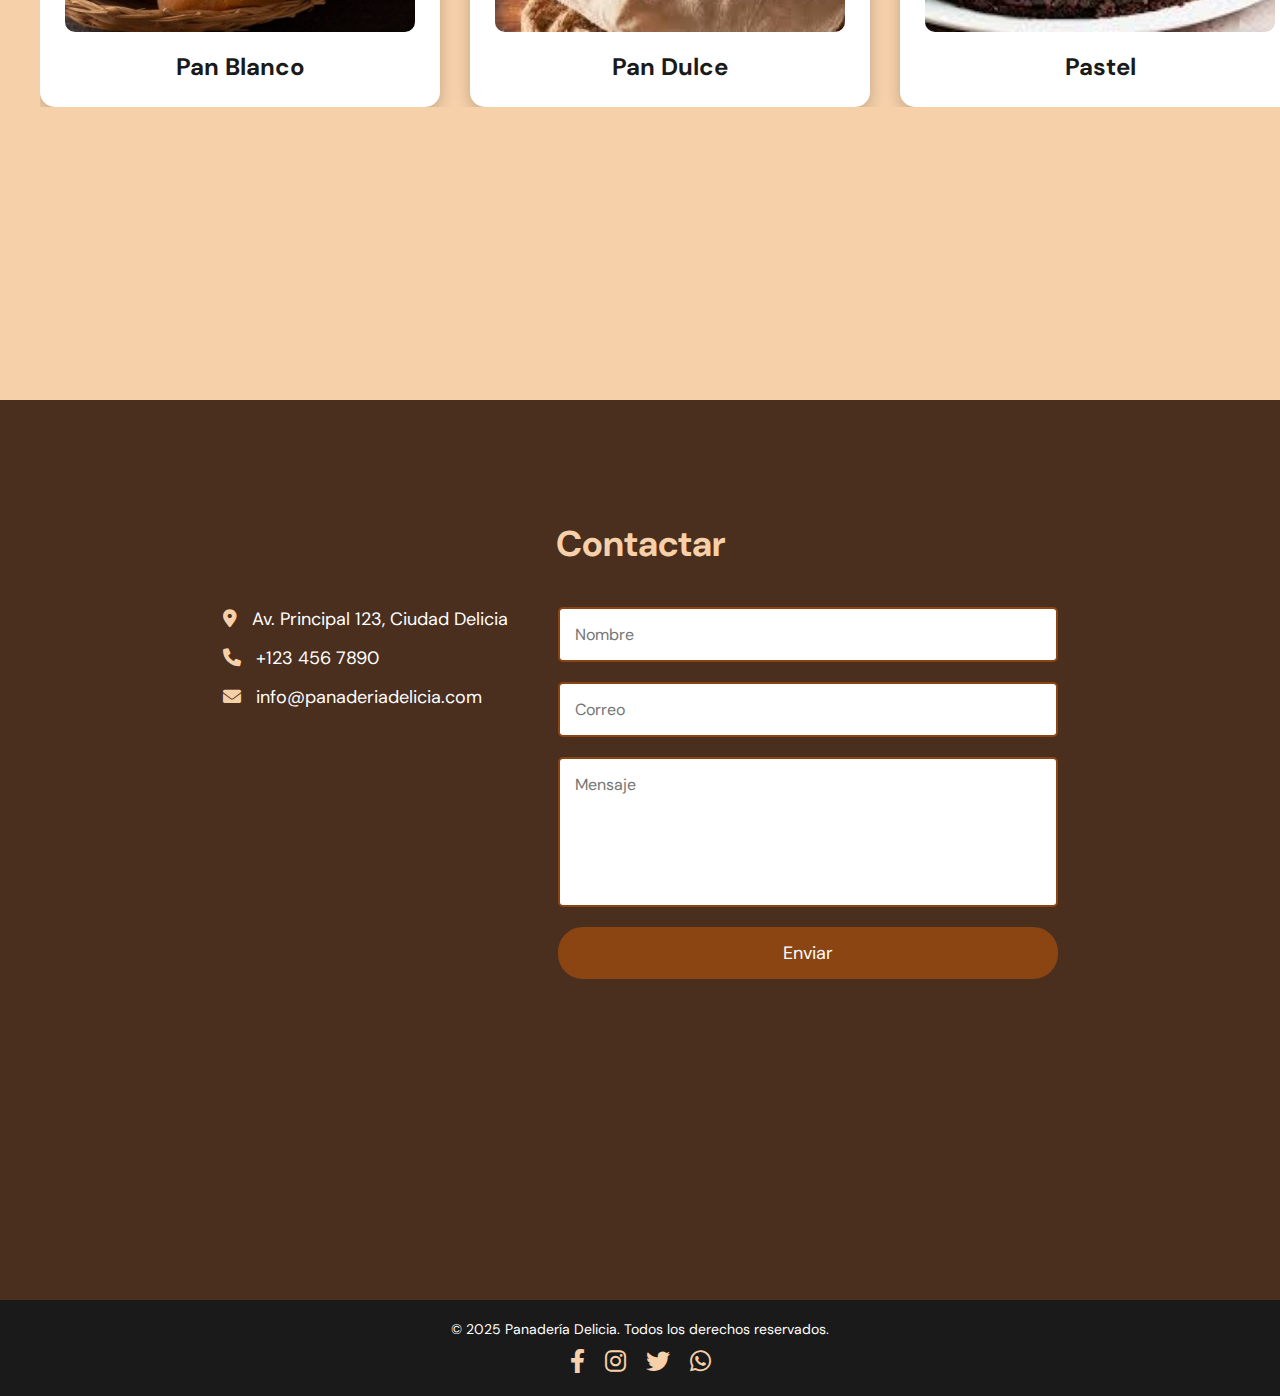
==== commit 34c62bfa: "Update index.html" ====
--- a/index.html
+++ b/index.html
@@ -22,7 +22,10 @@
                 </div>
                 <nav>
                     <ul>
-
+                        <li><a href="#inicio">Inicio</a></li>
+                        <li><a href="#Categoria">Categoría</a></li>
+                        <li><a href="#acerca">Acerca de</a></li>
+                        <li><a href="#contactar">Contactar</a></li>
                     </ul>
                 </nav>
             </div>
